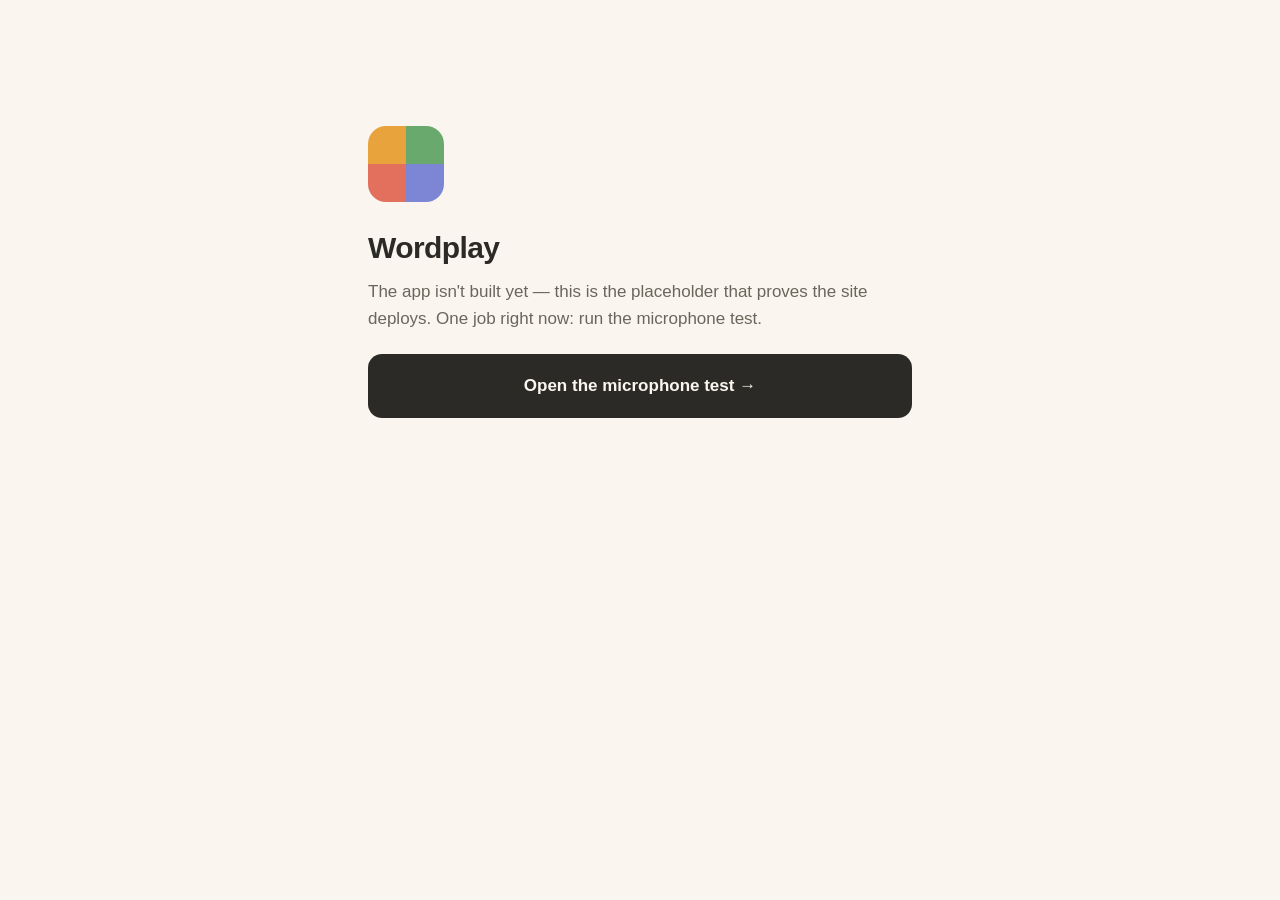
==== index.html @ 65e9021f "Skeleton: microphone test, manifests, icons, Netlify config Phase 1 of the voice-only four-language " ====
<!doctype html>
<html lang="en">
<head>
<meta charset="utf-8">
<title>Wordplay</title>
<meta name="viewport" content="width=device-width, initial-scale=1, viewport-fit=cover">
<link rel="manifest" href="manifest.webmanifest">
<meta name="apple-mobile-web-app-capable" content="yes">
<meta name="mobile-web-app-capable" content="yes">
<meta name="apple-mobile-web-app-title" content="Wordplay">
<meta name="theme-color" content="#faf6ef">
<link rel="apple-touch-icon" href="icons/apple-touch-icon-180.png">
<style>
  html,body { margin:0; height:100%; background:#faf6ef; color:#2c2a26;
    font:17px/1.6 -apple-system,BlinkMacSystemFont,"Segoe UI",Roboto,sans-serif; }
  main { max-width:32rem; margin:0 auto; padding:14vh 24px 24px; }
  h1 { font-size:30px; margin:0 0 6px; letter-spacing:-.02em; }
  p { color:#6b665c; margin:0 0 22px; }
  .quad { display:grid; grid-template-columns:1fr 1fr; width:76px; height:76px;
    border-radius:18px; overflow:hidden; margin:0 0 22px; }
  .quad i { display:block; }
  a.btn { display:block; text-align:center; text-decoration:none; font-weight:600;
    background:#2c2a26; color:#faf6ef; border-radius:14px; padding:18px; }
</style>
</head>
<body>
<main>
  <div class="quad">
    <i style="background:#e8a33d"></i><i style="background:#6aa96e"></i>
    <i style="background:#e2705c"></i><i style="background:#7d86d4"></i>
  </div>
  <h1>Wordplay</h1>
  <p>The app isn't built yet — this is the placeholder that proves the site deploys.
     One job right now: run the microphone test.</p>
  <a class="btn" href="mic-test.html">Open the microphone test →</a>
</main>
</body>
</html>
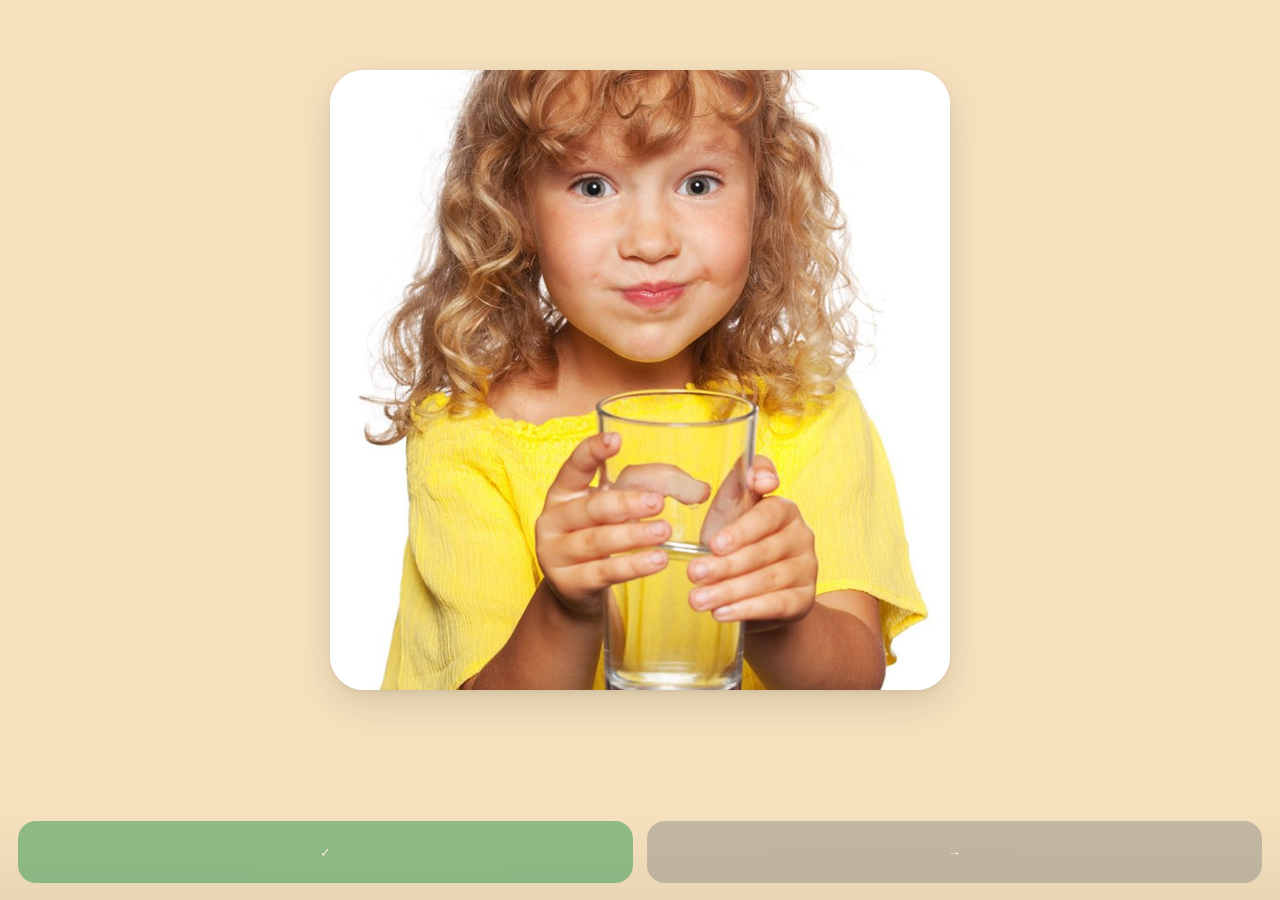
==== commit 9e5c2fdd: "The app: kid mode, parent zone, scheduler, offline, 58 photos Voice-only four-language word app. Van" ====
--- a/index.html
+++ b/index.html
@@ -3,36 +3,208 @@
 <head>
 <meta charset="utf-8">
 <title>Wordplay</title>
-<meta name="viewport" content="width=device-width, initial-scale=1, viewport-fit=cover">
+<meta name="viewport" content="width=device-width, initial-scale=1, maximum-scale=1, user-scalable=no, viewport-fit=cover">
 <link rel="manifest" href="manifest.webmanifest">
 <meta name="apple-mobile-web-app-capable" content="yes">
 <meta name="mobile-web-app-capable" content="yes">
+<meta name="apple-mobile-web-app-status-bar-style" content="default">
 <meta name="apple-mobile-web-app-title" content="Wordplay">
 <meta name="theme-color" content="#faf6ef">
+<meta name="format-detection" content="telephone=no">
 <link rel="apple-touch-icon" href="icons/apple-touch-icon-180.png">
-<style>
-  html,body { margin:0; height:100%; background:#faf6ef; color:#2c2a26;
-    font:17px/1.6 -apple-system,BlinkMacSystemFont,"Segoe UI",Roboto,sans-serif; }
-  main { max-width:32rem; margin:0 auto; padding:14vh 24px 24px; }
-  h1 { font-size:30px; margin:0 0 6px; letter-spacing:-.02em; }
-  p { color:#6b665c; margin:0 0 22px; }
-  .quad { display:grid; grid-template-columns:1fr 1fr; width:76px; height:76px;
-    border-radius:18px; overflow:hidden; margin:0 0 22px; }
-  .quad i { display:block; }
-  a.btn { display:block; text-align:center; text-decoration:none; font-weight:600;
-    background:#2c2a26; color:#faf6ef; border-radius:14px; padding:18px; }
-</style>
+<link rel="stylesheet" href="css/app.css">
 </head>
 <body>
-<main>
-  <div class="quad">
-    <i style="background:#e8a33d"></i><i style="background:#6aa96e"></i>
-    <i style="background:#e2705c"></i><i style="background:#7d86d4"></i>
-  </div>
-  <h1>Wordplay</h1>
-  <p>The app isn't built yet — this is the placeholder that proves the site deploys.
-     One job right now: run the microphone test.</p>
-  <a class="btn" href="mic-test.html">Open the microphone test →</a>
-</main>
+
+<!-- ====================================================== KID MODE ====== -->
+<!-- Everything below is what she sees. There is no text node anywhere in
+     this section: no labels, no counts, no progress. Just a picture. -->
+<div id="kid" class="screen on">
+  <div id="doorway"></div>
+
+  <div id="stage">
+    <div id="card">
+      <img id="photo" class="hide" alt="" draggable="false">
+      <div id="emoji"></div>
+    </div>
+  </div>
+
+  <!-- For the adult holding the phone. Muted, far from her thumbs, and
+       identical in behaviour: neither one tells her anything. -->
+  <div id="score">
+    <button id="btnGot"  type="button" aria-label="She got it">&#10003;</button>
+    <button id="btnMiss" type="button" aria-label="Move on">&#8594;</button>
+  </div>
+</div>
+
+<!-- ==================================================== PARENT ZONE ====== -->
+<div id="parent" class="screen">
+
+  <div class="pbar">
+    <h1 id="pTitle">Parent zone</h1>
+    <button class="btn small light" id="pBack" type="button">Back to her</button>
+  </div>
+
+  <!-- ---------- menu ---------- -->
+  <div class="panel on" id="panelMenu">
+    <button class="btn" id="goEnd" type="button">End session &rarr; dinner card</button>
+    <button class="btn light" id="goRecord" type="button">Recording booth</button>
+    <button class="btn light" id="goLog" type="button">Today's log</button>
+    <button class="btn light" id="goWords" type="button">Word editor</button>
+    <button class="btn light" id="goShare" type="button">End day: export &amp; sync</button>
+    <button class="btn light" id="goSettings" type="button">Settings</button>
+    <div class="card" style="margin-top:14px">
+      <h2>Voice coverage</h2>
+      <div class="covbar"><i id="covFill" style="width:0%"></i></div>
+      <p class="muted" id="covText">counting&hellip;</p>
+    </div>
+  </div>
+
+  <!-- ---------- recording booth ---------- -->
+  <div class="panel" id="panelRecord">
+    <div class="row" style="margin-bottom:10px">
+      <select id="recLang"></select>
+      <select id="recFilter">
+        <option value="missing">Missing only</option>
+        <option value="all">All words</option>
+        <option value="done">Recorded only</option>
+      </select>
+    </div>
+
+    <div class="card" id="recWord">
+      <div id="recEmoji"></div>
+      <div id="recRoman">&mdash;</div>
+      <div id="recNative"></div>
+      <div id="recMeta"></div>
+    </div>
+
+    <button id="recBtn" type="button">Hold to<br>record</button>
+
+    <div class="row">
+      <button class="btn light" id="recPlay" type="button" disabled>Play</button>
+      <button class="btn light" id="recSkip" type="button">Skip</button>
+      <button class="btn light" id="recNext" type="button">Next &rarr;</button>
+    </div>
+    <div class="covbar"><i id="recCovFill" style="width:0%"></i></div>
+    <p class="muted" id="recCov"></p>
+    <button class="btn light" id="recDelete" type="button">Delete this recording</button>
+  </div>
+
+  <!-- ---------- today's log ---------- -->
+  <div class="panel" id="panelLog">
+    <div class="card">
+      <h2>Got it</h2>
+      <div id="logGot" class="muted">nothing yet today</div>
+    </div>
+    <div class="card">
+      <h2>Missed</h2>
+      <div id="logMiss" class="muted">nothing yet today</div>
+    </div>
+    <div class="card">
+      <h2>Needs recording</h2>
+      <p class="muted">Gujarati and Sindhi words with no voice are skipped, never guessed at.</p>
+      <div id="logNeeds" class="muted"></div>
+    </div>
+  </div>
+
+  <!-- ---------- word editor ---------- -->
+  <div class="panel" id="panelWords">
+    <div class="card">
+      <h2>Add a word</h2>
+      <input type="text" id="wNewId" placeholder="id, e.g. kite (letters only)">
+      <div class="row" style="margin-top:8px">
+        <input type="text" id="wNewEmoji" placeholder="emoji">
+        <input type="text" id="wNewEn" placeholder="English">
+      </div>
+      <div class="row" style="margin-top:8px">
+        <input type="text" id="wNewHi" placeholder="Hindi (roman)">
+        <input type="text" id="wNewGu" placeholder="Gujarati (roman)">
+      </div>
+      <div class="row" style="margin-top:8px">
+        <input type="text" id="wNewSd" placeholder="Sindhi (roman)">
+        <button class="btn small" id="wAdd" type="button">Add</button>
+      </div>
+      <p class="muted" style="margin-top:8px">Added words live on this phone until
+        exported. They start on their emoji.</p>
+    </div>
+    <div class="card">
+      <h2>All words</h2>
+      <div class="wlist" id="wList"></div>
+    </div>
+  </div>
+
+  <!-- ---------- export / import ---------- -->
+  <div class="panel" id="panelShare">
+    <div class="card">
+      <h2>End day export</h2>
+      <p>One small file with everything: taps, scores, streaks, schedule.
+         Sends through the share sheet &mdash; AirDrop or WhatsApp.
+         Nothing is ever uploaded anywhere.</p>
+      <button class="btn" id="doExport" type="button">Export today &amp; share</button>
+      <p class="muted" id="exportMsg"></p>
+    </div>
+    <div class="card">
+      <h2>Import from the other phone</h2>
+      <p>Merges. The same tap can never be counted twice.</p>
+      <input type="file" id="importFile" accept=".json,application/json">
+      <p class="muted" id="importMsg"></p>
+    </div>
+    <div class="card">
+      <h2>Voice recordings backup</h2>
+      <p>Exports every recording as one zip, so they can be committed into the
+         project permanently and stop living in a browser.</p>
+      <button class="btn light" id="doZip" type="button">Export recordings (.zip)</button>
+      <input type="file" id="importZip" accept=".zip" style="margin-top:8px">
+      <p class="muted" id="zipMsg"></p>
+    </div>
+  </div>
+
+  <!-- ---------- settings ---------- -->
+  <div class="panel" id="panelSettings">
+    <div class="card">
+      <h2>This phone is</h2>
+      <select id="setDevice">
+        <option value="mum">Mum's phone</option>
+        <option value="dad">Dad's phone</option>
+      </select>
+      <p class="muted">Sets which voice slot new recordings fill for English and
+         Hindi. Gujarati is always Mum, Sindhi is always Dad.</p>
+    </div>
+    <div class="card">
+      <h2>Show native script</h2>
+      <select id="setScript">
+        <option value="0">No &mdash; roman only</option>
+        <option value="1">Yes &mdash; under the roman</option>
+      </select>
+      <p class="muted">Roman spelling is always what you read first.</p>
+    </div>
+    <div class="card">
+      <h2>Storage</h2>
+      <p class="muted" id="setStorage">checking&hellip;</p>
+      <button class="btn light" id="setReset" type="button">Start a fresh queue now</button>
+    </div>
+  </div>
+</div>
+
+<!-- ==================================================== DINNER CARD ====== -->
+<div id="dinner" class="screen">
+  <div class="pbar">
+    <h1>Tonight's four words</h1>
+    <button class="btn small light" id="dBack" type="button">Close</button>
+  </div>
+  <div id="dinnerList"></div>
+  <button class="btn" id="dShare" type="button">Share this card</button>
+  <p class="muted" id="dMsg"></p>
+</div>
+
+<script src="js/words.js"></script>
+<script src="js/db.js"></script>
+<script src="js/zip.js"></script>
+<script src="js/audio.js"></script>
+<script src="js/scheduler.js"></script>
+<script src="js/share.js"></script>
+<script src="js/session.js"></script>
+<script src="js/parent.js"></script>
+<script src="js/app.js"></script>
 </body>
 </html>
--- a/css/app.css
+++ b/css/app.css
@@ -0,0 +1,259 @@
+/* app.css - all styling for Wordplay.
+ *
+ * Two worlds in one file:
+ *   .kid    one photo, nothing else. No text, ever.
+ *   .parent ordinary controls, ordinary type, for adults.
+ */
+
+:root {
+  --bg: #faf6ef;
+  --ink: #2c2a26;
+  --dim: #6b665c;
+  --line: #e0d9cc;
+  --card: #ffffff;
+  --ok: #3f9c5a;
+  --skip: #9a958c;
+  --danger: #c0503f;
+  --safe-top: env(safe-area-inset-top, 0px);
+  --safe-bottom: env(safe-area-inset-bottom, 0px);
+}
+
+* { box-sizing: border-box; -webkit-tap-highlight-color: transparent; }
+
+html, body {
+  margin: 0;
+  padding: 0;
+  height: 100%;
+  overflow: hidden;                 /* the app never scrolls as a whole */
+  overscroll-behavior: none;        /* kills pull-to-refresh */
+  background: var(--bg);
+  color: var(--ink);
+  font: 17px/1.5 -apple-system, BlinkMacSystemFont, "Segoe UI", Roboto, sans-serif;
+  -webkit-user-select: none;
+  user-select: none;
+  -webkit-touch-callout: none;      /* no long-press copy/save menu */
+  touch-action: manipulation;       /* this, not user-scalable, is what stops
+                                       double-tap zoom on modern iOS */
+}
+
+body { position: fixed; inset: 0; width: 100%; }
+
+.screen { position: absolute; inset: 0; display: none; }
+.screen.on { display: block; }
+
+/* ===================================================================== KID == */
+/* Everything she sees. One photo. No text nodes exist in this subtree at all. */
+
+#kid {
+  background: var(--bg);
+  transition: background-color 620ms ease;
+}
+
+#stage {
+  position: absolute;
+  top: var(--safe-top);
+  left: 0;
+  right: 0;
+  /* Stops short of the scoring bar. Her taps and our taps cannot overlap. */
+  bottom: calc(96px + var(--safe-bottom) + 44px);
+  display: flex;
+  align-items: center;
+  justify-content: center;
+  overflow: hidden;
+}
+
+#card {
+  width: min(86vw, 86vh, 620px);
+  height: min(86vw, 86vh, 620px);
+  border-radius: 34px;
+  background: var(--card);
+  box-shadow: 0 14px 40px rgba(0,0,0,.13), 0 2px 6px rgba(0,0,0,.06);
+  display: flex;
+  align-items: center;
+  justify-content: center;
+  overflow: hidden;
+  position: relative;
+  transition: transform 140ms ease;
+}
+#card.press { transform: scale(.975); }
+
+#photo {
+  width: 100%; height: 100%;
+  object-fit: cover;
+  display: block;
+  pointer-events: none;
+  -webkit-user-drag: none;
+}
+#emoji {
+  font-size: min(46vw, 46vh, 320px);
+  line-height: 1;
+  pointer-events: none;
+}
+.hide { display: none !important; }
+
+/* The scoring bar. Deliberately far from where a toddler taps, and visually
+ * quiet so it never reads as part of her screen. */
+#score {
+  position: absolute;
+  left: 0; right: 0;
+  bottom: 0;
+  height: calc(96px + var(--safe-bottom));
+  padding: 0 18px var(--safe-bottom);
+  display: flex;
+  gap: 14px;
+  align-items: center;
+  background: linear-gradient(to top, rgba(0,0,0,.055), rgba(0,0,0,0));
+}
+#score button {
+  flex: 1;
+  height: 62px;
+  border: 0;
+  border-radius: 18px;
+  font: 600 15px/1 inherit;
+  color: #fff;
+  opacity: .55;                     /* muted: this is furniture, not a game */
+  -webkit-appearance: none;
+}
+#btnGot  { background: var(--ok); }
+#btnMiss { background: var(--skip); }
+
+/* Celebration. Fires on every tap of the photo, win or lose - there is no
+ * variant of this animation and nothing reads the score. */
+.spark {
+  position: absolute;
+  width: 14px; height: 14px;
+  border-radius: 50%;
+  pointer-events: none;
+  animation: fly 720ms cubic-bezier(.2,.7,.3,1) forwards;
+}
+@keyframes fly {
+  0%   { transform: translate(0,0) scale(.4); opacity: 1; }
+  100% { transform: translate(var(--dx), var(--dy)) scale(1.15); opacity: 0; }
+}
+
+/* The hidden way in. Invisible, top-left, 3-second press. */
+#doorway {
+  position: absolute;
+  top: 0; left: 0;
+  width: 84px; height: 84px;
+  z-index: 40;
+}
+
+/* ================================================================== PARENT == */
+
+#parent, #dinner {
+  background: var(--bg);
+  overflow-y: auto;
+  -webkit-overflow-scrolling: touch;
+  overscroll-behavior: contain;
+  padding: calc(var(--safe-top) + 14px) 16px calc(var(--safe-bottom) + 28px);
+  -webkit-user-select: text;
+  user-select: text;
+}
+
+.pbar {
+  display: flex; align-items: center; gap: 12px;
+  margin: 0 0 18px;
+}
+.pbar h1 { font-size: 21px; margin: 0; flex: 1; letter-spacing: -.01em; }
+
+.btn {
+  display: block; width: 100%;
+  border: 0; border-radius: 14px;
+  background: var(--ink); color: var(--bg);
+  font: 600 16px/1 inherit;
+  padding: 17px 16px;
+  margin: 0 0 10px;
+  -webkit-appearance: none;
+  text-align: center;
+}
+.btn.light { background: var(--card); color: var(--ink); border: 1px solid var(--line); }
+.btn.warn  { background: var(--danger); color: #fff; }
+.btn.small { padding: 12px 14px; font-size: 15px; width: auto; display: inline-block; margin-right: 8px; }
+.btn:disabled { opacity: .4; }
+
+.panel { display: none; }
+.panel.on { display: block; }
+
+.card {
+  background: var(--card);
+  border: 1px solid var(--line);
+  border-radius: 14px;
+  padding: 14px;
+  margin: 0 0 12px;
+}
+.card h2 { font-size: 15px; margin: 0 0 8px; }
+.card p  { font-size: 14px; color: var(--dim); margin: 0 0 6px; }
+
+.muted { color: var(--dim); font-size: 13.5px; }
+.row { display: flex; gap: 8px; align-items: center; }
+.row > * { flex: 1; }
+
+select, input[type=text] {
+  width: 100%; padding: 12px; border-radius: 12px;
+  border: 1px solid var(--line); background: var(--card);
+  font: 15px inherit; color: var(--ink);
+  -webkit-appearance: none;
+}
+
+/* -- recording booth -- */
+#recWord {
+  text-align: center;
+  padding: 22px 12px 18px;
+}
+#recRoman { font-size: 46px; font-weight: 700; letter-spacing: -.02em; margin: 0 0 2px; }
+#recNative { font-size: 22px; color: var(--dim); margin: 0 0 4px; }
+#recMeta { font-size: 13px; color: var(--dim); }
+#recEmoji { font-size: 54px; margin: 0 0 6px; }
+
+#recBtn {
+  width: 128px; height: 128px; border-radius: 50%;
+  border: 0; background: var(--danger); color: #fff;
+  font: 600 15px/1.2 inherit;
+  margin: 6px auto 14px; display: block;
+}
+#recBtn.recording { background: #7d1f14; animation: pulse 1.1s infinite; }
+@keyframes pulse { 50% { transform: scale(1.06); } }
+
+.covbar { height: 8px; background: var(--line); border-radius: 99px; overflow: hidden; margin: 6px 0 2px; }
+.covbar i { display: block; height: 100%; background: var(--ok); }
+
+/* -- word editor list -- */
+.wlist { max-height: 46vh; overflow-y: auto; -webkit-overflow-scrolling: touch; }
+.wrow {
+  display: flex; align-items: center; gap: 10px;
+  padding: 9px 4px; border-bottom: 1px solid var(--line);
+  font-size: 15px;
+}
+.wrow .e { font-size: 24px; width: 32px; text-align: center; }
+.wrow .n { flex: 1; }
+.wrow .t { font-size: 12px; color: var(--dim); }
+
+/* -- log -- */
+.tag {
+  display: inline-block; padding: 4px 9px; border-radius: 99px;
+  font-size: 13px; margin: 0 6px 6px 0; background: var(--line);
+}
+.tag.got  { background: #d9efdf; }
+.tag.miss { background: #f2ded9; }
+
+/* ================================================================== DINNER == */
+/* The most important screen in the app. Big type, four words, nothing else. */
+
+#dinner { display: none; }
+#dinner.on { display: block; }
+#dinnerList { margin: 8px 0 20px; }
+.dcard {
+  border-radius: 20px;
+  padding: 18px 20px 20px;
+  margin: 0 0 12px;
+}
+.dcard .l { font-size: 13px; letter-spacing: .09em; text-transform: uppercase; opacity: .72; margin: 0 0 6px; }
+.dcard .r { font-size: 42px; font-weight: 700; letter-spacing: -.02em; margin: 0 0 2px; }
+.dcard .n { font-size: 20px; opacity: .66; }
+.dcard .m { font-size: 12px; opacity: .72; margin-top: 6px; }
+
+@media (max-height: 700px) {
+  .dcard .r { font-size: 34px; }
+  .dcard { padding: 14px 16px 16px; }
+}
